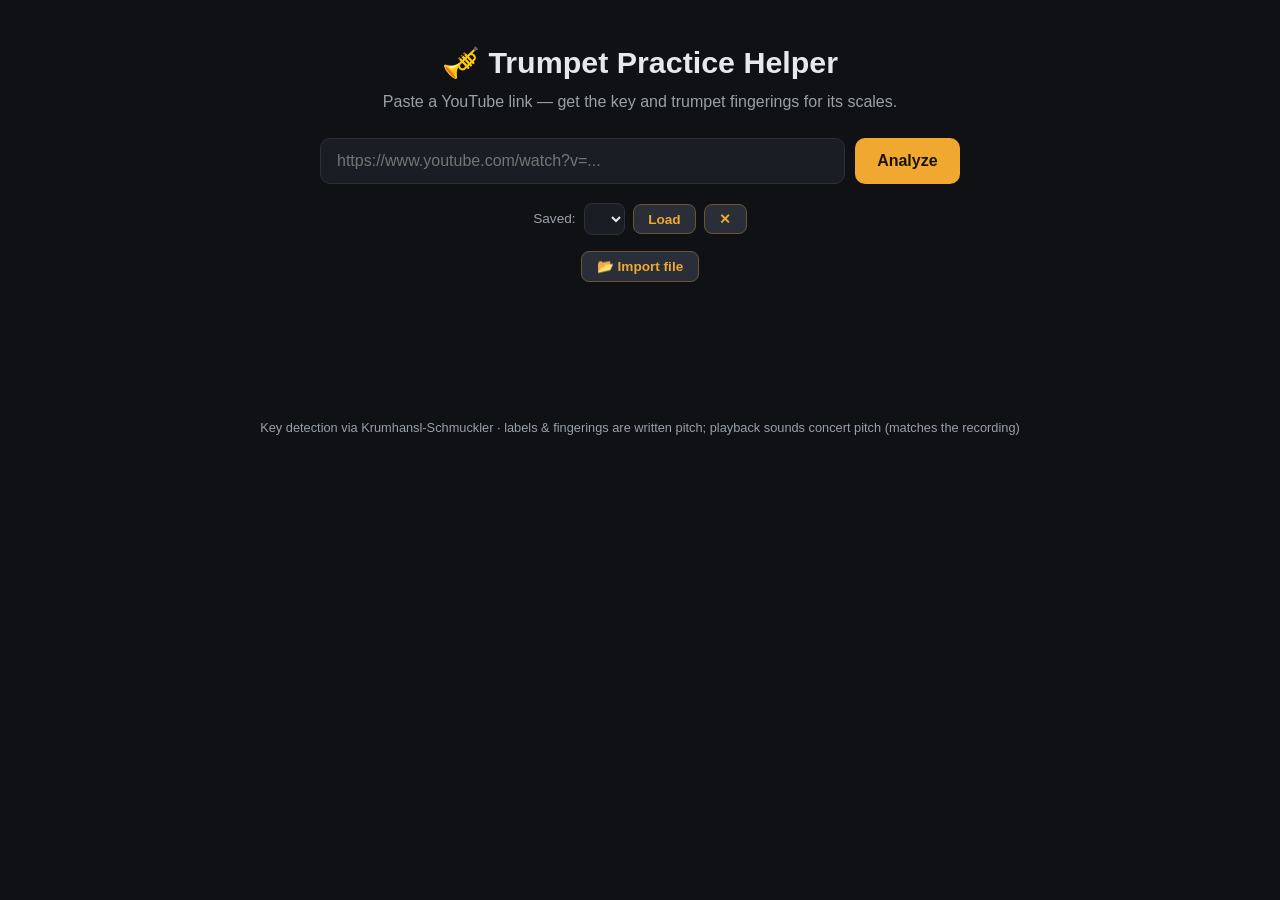
==== templates/index.html @ 9aea16d3 "Gracefully handle blocked localStorage; add file import/export When localStorage is unavailable (e.g" ====
<!DOCTYPE html>
<html lang="en">
<head>
<meta charset="utf-8">
<meta name="viewport" content="width=device-width, initial-scale=1">
<title>Trumpet Practice Helper</title>
<style>
  :root {
    --bg: #0f1115;
    --panel: #1a1d24;
    --accent: #f0a830;
    --accent-dim: #6b5430;
    --text: #e8e8ea;
    --muted: #9aa0aa;
    --pressed: #f0a830;
    --open: #2a2e38;
    --border: #2c313c;
  }
  * { box-sizing: border-box; }
  body {
    margin: 0; font-family: -apple-system, BlinkMacSystemFont, "Segoe UI", Roboto, sans-serif;
    background: var(--bg); color: var(--text); line-height: 1.5;
  }
  header { text-align: center; padding: 2.5rem 1rem 1.5rem; }
  h1 { margin: 0 0 .3rem; font-size: 1.9rem; }
  h1 .emoji { filter: saturate(1.2); }
  header p { color: var(--muted); margin: 0; }
  .wrap { max-width: 1000px; margin: 0 auto; padding: 0 1rem 4rem; }
  .form {
    display: flex; gap: .6rem; max-width: 640px; margin: 0 auto 1.2rem; flex-wrap: wrap;
  }
  input[type=url] {
    flex: 1; min-width: 240px; padding: .8rem 1rem; border-radius: 10px;
    border: 1px solid var(--border); background: var(--panel); color: var(--text);
    font-size: 1rem;
  }
  input[type=url]:focus { outline: none; border-color: var(--accent); }
  button {
    padding: .8rem 1.4rem; border: none; border-radius: 10px; background: var(--accent);
    color: #1a1206; font-weight: 600; font-size: 1rem; cursor: pointer;
  }
  button:disabled { opacity: .5; cursor: progress; }
  .loadrow {
    display: flex; align-items: center; gap: .5rem; justify-content: center;
    color: var(--muted); font-size: .85rem; margin: 0 0 1rem; flex-wrap: wrap;
  }
  .loadrow select {
    padding: .4rem .6rem; border-radius: 8px; background: var(--panel); color: var(--text);
    border: 1px solid var(--border); font-size: .85rem; max-width: 320px;
  }
  .loadrow button, .save-btn {
    padding: .4rem .9rem; border-radius: 8px; border: 1px solid var(--accent-dim);
    background: var(--open); color: var(--accent); font-weight: 600; cursor: pointer; font-size: .85rem;
  }
  .loadrow button:hover, .save-btn:hover { background: var(--accent-dim); }
  .songtitle {
    text-align: center; font-size: 1.2rem; font-weight: 600; margin: .5rem 0 .2rem;
    display: flex; align-items: center; gap: .6rem; justify-content: center; flex-wrap: wrap;
  }
  .save-btn.saved { background: #1f3a2a; color: #6fd99a; border-color: #2f5a40; }
  .status { text-align: center; color: var(--muted); min-height: 1.5rem; }
  .status.error { color: #ff7b72; }

  .keys {
    display: flex; gap: 1rem; justify-content: center; flex-wrap: wrap;
    margin: 1.5rem 0 2rem;
  }
  .keycard {
    background: var(--panel); border: 1px solid var(--border); border-radius: 14px;
    padding: 1rem 1.6rem; text-align: center; min-width: 180px;
  }
  .keycard .label { color: var(--muted); font-size: .8rem; text-transform: uppercase; letter-spacing: .05em; }
  .keycard .value { font-size: 1.7rem; font-weight: 700; color: var(--accent); margin-top: .2rem; }
  .keycard small { color: var(--muted); }

  .scale { margin-bottom: 2.2rem; }
  .scale h2 {
    font-size: 1.15rem; border-bottom: 1px solid var(--border); padding-bottom: .4rem;
    display: flex; align-items: center; gap: .7rem;
  }
  .play-btn {
    padding: .25rem .7rem; font-size: .8rem; border-radius: 999px; background: var(--open);
    color: var(--accent); border: 1px solid var(--accent-dim); cursor: pointer; font-weight: 600;
  }
  .play-btn:hover { background: var(--accent-dim); }
  .play-btn.playing { background: var(--accent); color: #1a1206; border-color: var(--accent); }
  .note.active { border-color: var(--accent); box-shadow: 0 0 0 2px var(--accent-dim); }
  .notes { display: flex; gap: .7rem; flex-wrap: wrap; }
  .note {
    background: var(--panel); border: 1px solid var(--border); border-radius: 12px;
    padding: .7rem .6rem .5rem; text-align: center; width: 78px;
  }
  .note .nname { font-weight: 700; font-size: 1.1rem; }
  .note .noct { color: var(--muted); font-size: .75rem; font-weight: 400; }
  .note .concert { color: var(--muted); font-size: .65rem; margin-top: .1rem; }
  .note .concert b { color: #8fb8ff; font-weight: 600; }
  .valves { display: flex; gap: 5px; justify-content: center; margin-top: .5rem; }
  .valve {
    width: 18px; height: 26px; border-radius: 9px; border: 2px solid var(--accent-dim);
    background: var(--open); display: flex; align-items: flex-end; justify-content: center;
    font-size: .6rem; color: var(--muted); padding-bottom: 1px;
  }
  .valve.on { background: var(--pressed); border-color: var(--pressed); color: #1a1206; font-weight: 700; }
  .note .open-label { color: var(--muted); font-size: .7rem; margin-top: .55rem; }
  .alt { margin-top: .5rem; border-top: 1px dashed var(--border); padding-top: .4rem; }
  .alt-label { color: var(--muted); font-size: .6rem; text-transform: uppercase; letter-spacing: .04em; }
  .alt .valves { margin-top: .25rem; }
  .alt .valve { width: 13px; height: 19px; border-radius: 7px; font-size: .5rem; }
  footer { text-align: center; color: var(--muted); font-size: .8rem; padding: 2rem 1rem; }
</style>
</head>
<body>
<header>
  <h1><span class="emoji">🎺</span> Trumpet Practice Helper</h1>
  <p>Paste a YouTube link — get the key and trumpet fingerings for its scales.</p>
</header>

<div class="wrap">
  <form class="form" id="form">
    <input type="url" id="url" placeholder="https://www.youtube.com/watch?v=..." required>
    <button type="submit" id="go">Analyze</button>
  </form>
  <div class="loadrow" id="loadrow" hidden>
    <span>Saved:</span>
    <select id="loadSelect"></select>
    <button type="button" id="loadBtn">Load</button>
    <button type="button" id="deleteBtn" title="Delete this saved song">✕</button>
  </div>
  <div class="loadrow">
    <button type="button" id="importBtn">📂 Import file</button>
    <input type="file" id="importFile" accept="application/json,.json" hidden>
  </div>
  <div class="status" id="status"></div>
  <div id="results"></div>
</div>

<footer>Key detection via Krumhansl-Schmuckler · labels &amp; fingerings are written pitch; playback sounds concert pitch (matches the recording)</footer>

<script>
const form = document.getElementById('form');
const status = document.getElementById('status');
const results = document.getElementById('results');
const goBtn = document.getElementById('go');
const loadrow = document.getElementById('loadrow');
const loadSelect = document.getElementById('loadSelect');
const loadBtn = document.getElementById('loadBtn');
const deleteBtn = document.getElementById('deleteBtn');
const importBtn = document.getElementById('importBtn');
const importFile = document.getElementById('importFile');

// Resolve API paths against the Flask server. When the page is served over http
// a relative path works; in a preview pane (file:/about:) we need an absolute URL.
const ORIGIN = (location.protocol === 'http:' || location.protocol === 'https:')
  ? '' : 'http://127.0.0.1:5001';
const api = (path) => ORIGIN + path;

form.addEventListener('submit', async (e) => {
  e.preventDefault();
  const url = document.getElementById('url').value.trim();
  if (!url) return;
  results.innerHTML = '';
  status.className = 'status';
  status.textContent = 'Downloading audio and detecting key… (this can take 20–60s)';
  goBtn.disabled = true;

  try {
    const res = await fetch(api('/analyze'), {
      method: 'POST',
      headers: { 'Content-Type': 'application/json' },
      body: JSON.stringify({ url }),
    });
    const data = await res.json();
    if (!res.ok) throw new Error(data.error || 'Something went wrong');
    render(data);
    status.textContent = '';
  } catch (err) {
    status.className = 'status error';
    status.textContent = err.message;
  } finally {
    goBtn.disabled = false;
  }
});

function valveDiagram(valves) {
  if (valves === null) {
    return '<div class="open-label">—</div>';
  }
  if (valves.length === 0) {
    let cells = '';
    for (let v = 1; v <= 3; v++) cells += `<div class="valve">${v}</div>`;
    return `<div class="valves">${cells}</div><div class="open-label">open</div>`;
  }
  let cells = '';
  for (let v = 1; v <= 3; v++) {
    const on = valves.includes(v) ? ' on' : '';
    cells += `<div class="valve${on}">${v}</div>`;
  }
  return `<div class="valves">${cells}</div>`;
}

function altDiagram(alternates) {
  if (!alternates || alternates.length === 0) return '';
  const diagrams = alternates.map(valves => {
    let cells = '';
    for (let v = 1; v <= 3; v++) {
      const on = valves.includes(v) ? ' on' : '';
      cells += `<div class="valve${on}">${v}</div>`;
    }
    return `<div class="valves">${cells}</div>`;
  }).join('');
  return `<div class="alt"><div class="alt-label">alt</div>${diagrams}</div>`;
}

function render(data) {
  window._lastResult = data;
  const titleHtml = data.title
    ? `<div class="songtitle">${data.title}
         <button class="save-btn" id="saveBtn">💾 Save</button>
       </div>`
    : '';

  const keys = titleHtml + `
    <div class="keys">
      <div class="keycard">
        <div class="label">Concert Key</div>
        <div class="value">${data.concert_key}</div>
        <small>what the recording is in</small>
      </div>
      <div class="keycard">
        <div class="label">Trumpet Key (Bb)</div>
        <div class="value">${data.trumpet_key}</div>
        <small>what you read & play</small>
      </div>
      <div class="keycard">
        <div class="label">Tempo</div>
        <div class="value">${data.bpm} <small style="font-size:1rem">BPM</small></div>
        <small>estimated</small>
      </div>
      <div class="keycard">
        <div class="label">Confidence</div>
        <div class="value">${Math.round(data.confidence * 100)}%</div>
        <small>detection certainty</small>
      </div>
    </div>`;

  window._scales = data.scales;
  const scales = data.scales.map((s, si) => {
    const notes = s.notes.map((n, ni) => `
      <div class="note" data-scale="${si}" data-note="${ni}">
        <div class="nname">${n.name}<span class="noct">${n.octave}</span></div>
        <div class="concert">sounds <b>${n.concert}</b></div>
        ${valveDiagram(n.valves)}
        ${altDiagram(n.alternates)}
      </div>`).join('');
    return `<div class="scale">
      <h2>${s.name}
        <button class="play-btn" data-scale="${si}">▶ Play</button>
      </h2>
      <div class="notes">${notes}</div>
    </div>`;
  }).join('');

  results.innerHTML = keys + scales;

  const saveBtn = document.getElementById('saveBtn');
  if (saveBtn) saveBtn.addEventListener('click', () => saveCurrent(saveBtn));
}

/* ---- Save / Load saved analyses ----
   Primary store is this browser's localStorage. Some contexts disable it (e.g.
   a page served from a data: URL, like the preview pane), so we detect that and
   fall back to downloading/importing a JSON file, which also works for sharing. */
const STORE_PREFIX = 'trumpet:';

function storageOK() {
  try {
    const k = '__trumpet_test__';
    localStorage.setItem(k, '1');
    localStorage.removeItem(k);
    return true;
  } catch (e) {
    return false;
  }
}

function safeName(title) {
  return (title || 'untitled').replace(/[\\/:*?"<>|]/g, '_').slice(0, 120);
}

function savedTitles() {
  if (!storageOK()) return [];
  const titles = [];
  for (let i = 0; i < localStorage.length; i++) {
    const k = localStorage.key(i);
    if (k && k.startsWith(STORE_PREFIX)) titles.push(k.slice(STORE_PREFIX.length));
  }
  return titles.sort();
}

function downloadJSON(title, data) {
  const blob = new Blob([JSON.stringify(data, null, 2)], { type: 'application/json' });
  const a = document.createElement('a');
  a.href = URL.createObjectURL(blob);
  a.download = safeName(title) + '.json';
  document.body.appendChild(a);
  a.click();
  a.remove();
  URL.revokeObjectURL(a.href);
}

function saveCurrent(btn) {
  if (!window._lastResult) return;
  const title = window._lastResult.title || 'untitled';
  if (storageOK()) {
    localStorage.setItem(STORE_PREFIX + title, JSON.stringify(window._lastResult));
    btn.classList.add('saved');
    btn.textContent = '✓ Saved';
    refreshSaved();
  } else {
    // Storage blocked here — hand the user a file they can re-import or share.
    downloadJSON(title, window._lastResult);
    btn.classList.add('saved');
    btn.textContent = '⬇ Downloaded';
  }
}

function refreshSaved() {
  const songs = savedTitles();
  loadSelect.innerHTML = songs.map(s =>
    `<option>${s.replace(/</g, '&lt;')}</option>`).join('');
  loadrow.hidden = songs.length === 0;
}

loadBtn.addEventListener('click', () => {
  const title = loadSelect.value;
  if (!title) return;
  const raw = localStorage.getItem(STORE_PREFIX + title);
  if (!raw) {
    status.className = 'status error';
    status.textContent = `No saved analysis named "${title}".`;
    return;
  }
  render(JSON.parse(raw));
  status.className = 'status';
  status.textContent = '';
});

deleteBtn.addEventListener('click', () => {
  const title = loadSelect.value;
  if (!title) return;
  localStorage.removeItem(STORE_PREFIX + title);
  refreshSaved();
});

importBtn.addEventListener('click', () => importFile.click());
importFile.addEventListener('change', (e) => {
  const file = e.target.files[0];
  if (!file) return;
  const reader = new FileReader();
  reader.onload = () => {
    try {
      const data = JSON.parse(reader.result);
      render(data);
      status.className = 'status';
      status.textContent = '';
      // Persist it for next time if this browser allows it.
      if (storageOK() && data.title) {
        localStorage.setItem(STORE_PREFIX + data.title, JSON.stringify(data));
        refreshSaved();
      }
    } catch (err) {
      status.className = 'status error';
      status.textContent = 'Could not read that file: ' + err.message;
    }
  };
  reader.readAsText(file);
  e.target.value = '';  // allow re-importing the same file
});

refreshSaved();

/* ---- Web Audio scale playback ---- */
let audioCtx = null;
let playToken = 0;  // increments to cancel an in-progress playback

const SEMITONES = {
  'C': 0, 'C#': 1, 'Db': 1, 'D': 2, 'D#': 3, 'Eb': 3, 'E': 4, 'F': 5,
  'F#': 6, 'Gb': 6, 'G': 7, 'G#': 8, 'Ab': 8, 'A': 9, 'A#': 10, 'Bb': 10, 'B': 11,
};

// Note labels and fingerings are WRITTEN (Bb-trumpet) pitch. A trumpet actually
// sounds a whole step lower than written, so to make playback match the recording
// (and what your horn produces with these fingerings) we drop 2 semitones to concert pitch.
const WRITTEN_TO_CONCERT = -2;

function noteToFreq(name, octave) {
  const midi = (octave + 1) * 12 + SEMITONES[name] + WRITTEN_TO_CONCERT;
  return 440 * Math.pow(2, (midi - 69) / 12);
}

function playTone(freq, start, dur) {
  // Simple brassy tone: sawtooth through a gentle envelope.
  const osc = audioCtx.createOscillator();
  const gain = audioCtx.createGain();
  osc.type = 'sawtooth';
  osc.frequency.value = freq;
  gain.gain.setValueAtTime(0, start);
  gain.gain.linearRampToValueAtTime(0.25, start + 0.02);
  gain.gain.setValueAtTime(0.25, start + dur - 0.06);
  gain.gain.linearRampToValueAtTime(0, start + dur);
  osc.connect(gain).connect(audioCtx.destination);
  osc.start(start);
  osc.stop(start + dur);
}

async function playScale(scaleIndex, btn) {
  if (!audioCtx) audioCtx = new (window.AudioContext || window.webkitAudioContext)();
  await audioCtx.resume();

  const myToken = ++playToken;  // cancels any other running playback
  document.querySelectorAll('.play-btn').forEach(b => {
    b.classList.remove('playing'); b.textContent = '▶ Play';
  });
  btn.classList.add('playing');
  btn.textContent = '■ Stop';

  const notes = window._scales[scaleIndex].notes;
  const noteDur = 0.4;       // seconds of sound per note
  const step = 0.42;         // gap between note onsets
  const t0 = audioCtx.currentTime + 0.05;

  notes.forEach((n, i) => {
    playTone(noteToFreq(n.name, n.octave), t0 + i * step, noteDur);
  });

  // Visual highlight in sync with the audio.
  const cards = document.querySelectorAll(`.note[data-scale="${scaleIndex}"]`);
  for (let i = 0; i < notes.length; i++) {
    setTimeout(() => {
      if (myToken !== playToken) return;
      cards.forEach(c => c.classList.remove('active'));
      const c = document.querySelector(`.note[data-scale="${scaleIndex}"][data-note="${i}"]`);
      if (c) c.classList.add('active');
    }, i * step * 1000);
  }
  setTimeout(() => {
    if (myToken !== playToken) return;
    cards.forEach(c => c.classList.remove('active'));
    btn.classList.remove('playing');
    btn.textContent = '▶ Play';
  }, notes.length * step * 1000 + 200);
}

function stopPlayback() {
  playToken++;  // invalidate scheduled highlight callbacks
  document.querySelectorAll('.play-btn').forEach(b => {
    b.classList.remove('playing'); b.textContent = '▶ Play';
  });
  document.querySelectorAll('.note.active').forEach(c => c.classList.remove('active'));
  // Suspend+resume cuts any still-sounding oscillators.
  if (audioCtx) { audioCtx.close(); audioCtx = null; }
}

results.addEventListener('click', (e) => {
  const btn = e.target.closest('.play-btn');
  if (!btn) return;
  const idx = parseInt(btn.dataset.scale, 10);
  if (btn.classList.contains('playing')) {
    stopPlayback();
  } else {
    playScale(idx, btn);
  }
});
</script>
</body>
</html>
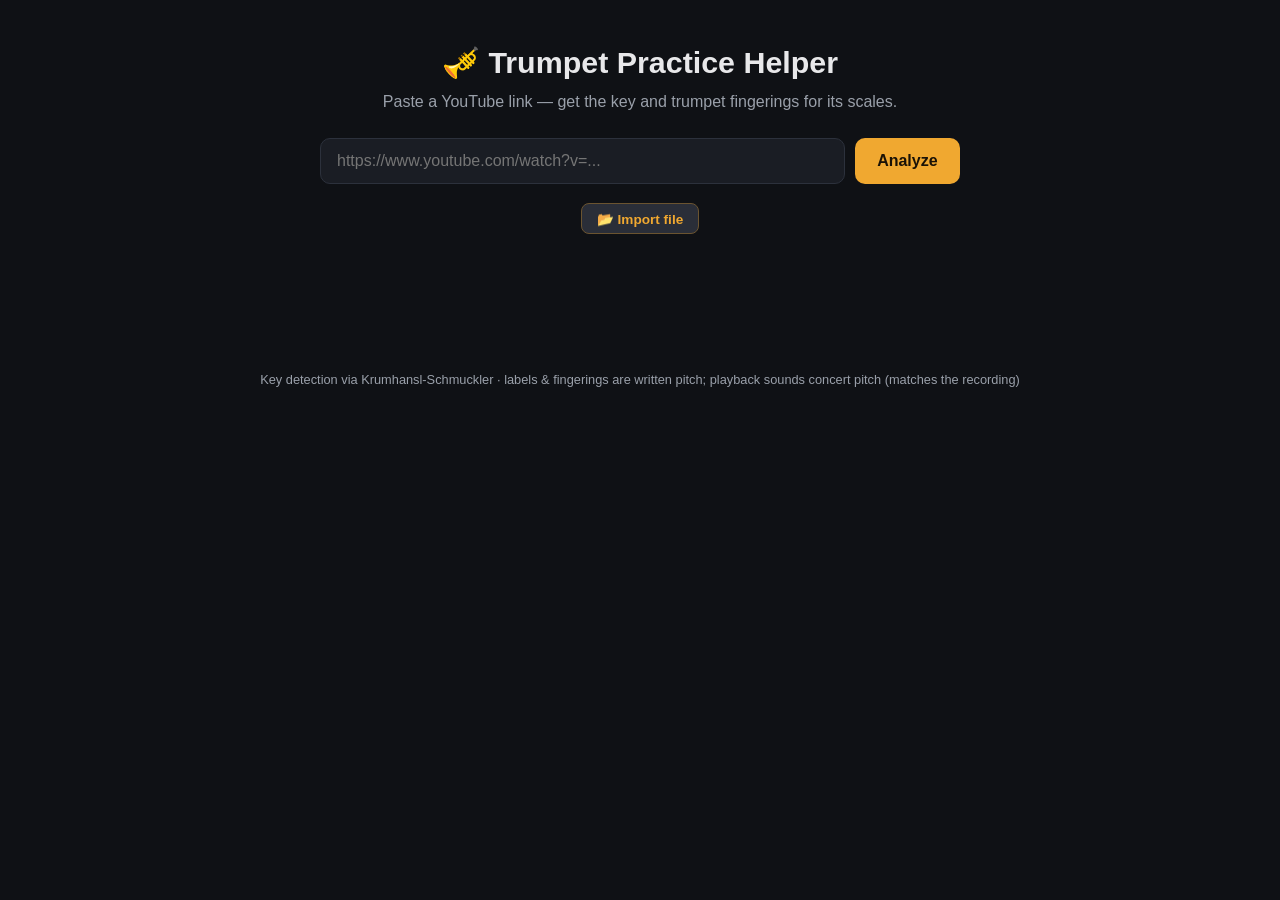
==== commit 5743b15d: "Hide empty Saved row (CSS display:flex was overriding the hidden attribute) Co-Authored-By: Claude O" ====
--- a/templates/index.html
+++ b/templates/index.html
@@ -44,6 +44,7 @@
     display: flex; align-items: center; gap: .5rem; justify-content: center;
     color: var(--muted); font-size: .85rem; margin: 0 0 1rem; flex-wrap: wrap;
   }
+  .loadrow[hidden] { display: none; }
   .loadrow select {
     padding: .4rem .6rem; border-radius: 8px; background: var(--panel); color: var(--text);
     border: 1px solid var(--border); font-size: .85rem; max-width: 320px;
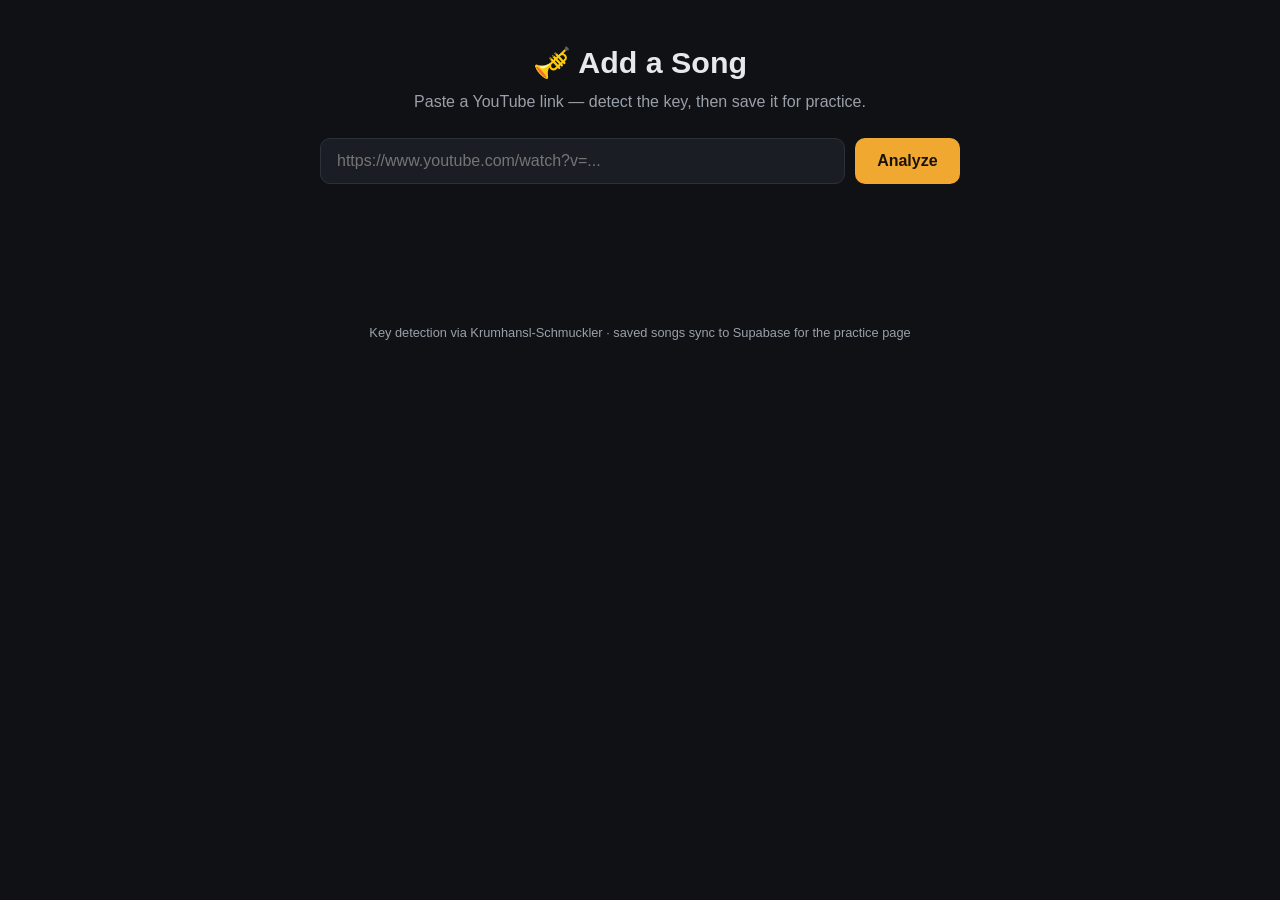
==== commit 0f50b4b6: "Split into processing + practice pages backed by Supabase Saved songs now live in a Supabase `songs`" ====
--- a/templates/index.html
+++ b/templates/index.html
@@ -3,117 +3,13 @@
 <head>
 <meta charset="utf-8">
 <meta name="viewport" content="width=device-width, initial-scale=1">
-<title>Trumpet Practice Helper</title>
-<style>
-  :root {
-    --bg: #0f1115;
-    --panel: #1a1d24;
-    --accent: #f0a830;
-    --accent-dim: #6b5430;
-    --text: #e8e8ea;
-    --muted: #9aa0aa;
-    --pressed: #f0a830;
-    --open: #2a2e38;
-    --border: #2c313c;
-  }
-  * { box-sizing: border-box; }
-  body {
-    margin: 0; font-family: -apple-system, BlinkMacSystemFont, "Segoe UI", Roboto, sans-serif;
-    background: var(--bg); color: var(--text); line-height: 1.5;
-  }
-  header { text-align: center; padding: 2.5rem 1rem 1.5rem; }
-  h1 { margin: 0 0 .3rem; font-size: 1.9rem; }
-  h1 .emoji { filter: saturate(1.2); }
-  header p { color: var(--muted); margin: 0; }
-  .wrap { max-width: 1000px; margin: 0 auto; padding: 0 1rem 4rem; }
-  .form {
-    display: flex; gap: .6rem; max-width: 640px; margin: 0 auto 1.2rem; flex-wrap: wrap;
-  }
-  input[type=url] {
-    flex: 1; min-width: 240px; padding: .8rem 1rem; border-radius: 10px;
-    border: 1px solid var(--border); background: var(--panel); color: var(--text);
-    font-size: 1rem;
-  }
-  input[type=url]:focus { outline: none; border-color: var(--accent); }
-  button {
-    padding: .8rem 1.4rem; border: none; border-radius: 10px; background: var(--accent);
-    color: #1a1206; font-weight: 600; font-size: 1rem; cursor: pointer;
-  }
-  button:disabled { opacity: .5; cursor: progress; }
-  .loadrow {
-    display: flex; align-items: center; gap: .5rem; justify-content: center;
-    color: var(--muted); font-size: .85rem; margin: 0 0 1rem; flex-wrap: wrap;
-  }
-  .loadrow[hidden] { display: none; }
-  .loadrow select {
-    padding: .4rem .6rem; border-radius: 8px; background: var(--panel); color: var(--text);
-    border: 1px solid var(--border); font-size: .85rem; max-width: 320px;
-  }
-  .loadrow button, .save-btn {
-    padding: .4rem .9rem; border-radius: 8px; border: 1px solid var(--accent-dim);
-    background: var(--open); color: var(--accent); font-weight: 600; cursor: pointer; font-size: .85rem;
-  }
-  .loadrow button:hover, .save-btn:hover { background: var(--accent-dim); }
-  .songtitle {
-    text-align: center; font-size: 1.2rem; font-weight: 600; margin: .5rem 0 .2rem;
-    display: flex; align-items: center; gap: .6rem; justify-content: center; flex-wrap: wrap;
-  }
-  .save-btn.saved { background: #1f3a2a; color: #6fd99a; border-color: #2f5a40; }
-  .status { text-align: center; color: var(--muted); min-height: 1.5rem; }
-  .status.error { color: #ff7b72; }
-
-  .keys {
-    display: flex; gap: 1rem; justify-content: center; flex-wrap: wrap;
-    margin: 1.5rem 0 2rem;
-  }
-  .keycard {
-    background: var(--panel); border: 1px solid var(--border); border-radius: 14px;
-    padding: 1rem 1.6rem; text-align: center; min-width: 180px;
-  }
-  .keycard .label { color: var(--muted); font-size: .8rem; text-transform: uppercase; letter-spacing: .05em; }
-  .keycard .value { font-size: 1.7rem; font-weight: 700; color: var(--accent); margin-top: .2rem; }
-  .keycard small { color: var(--muted); }
-
-  .scale { margin-bottom: 2.2rem; }
-  .scale h2 {
-    font-size: 1.15rem; border-bottom: 1px solid var(--border); padding-bottom: .4rem;
-    display: flex; align-items: center; gap: .7rem;
-  }
-  .play-btn {
-    padding: .25rem .7rem; font-size: .8rem; border-radius: 999px; background: var(--open);
-    color: var(--accent); border: 1px solid var(--accent-dim); cursor: pointer; font-weight: 600;
-  }
-  .play-btn:hover { background: var(--accent-dim); }
-  .play-btn.playing { background: var(--accent); color: #1a1206; border-color: var(--accent); }
-  .note.active { border-color: var(--accent); box-shadow: 0 0 0 2px var(--accent-dim); }
-  .notes { display: flex; gap: .7rem; flex-wrap: wrap; }
-  .note {
-    background: var(--panel); border: 1px solid var(--border); border-radius: 12px;
-    padding: .7rem .6rem .5rem; text-align: center; width: 78px;
-  }
-  .note .nname { font-weight: 700; font-size: 1.1rem; }
-  .note .noct { color: var(--muted); font-size: .75rem; font-weight: 400; }
-  .note .concert { color: var(--muted); font-size: .65rem; margin-top: .1rem; }
-  .note .concert b { color: #8fb8ff; font-weight: 600; }
-  .valves { display: flex; gap: 5px; justify-content: center; margin-top: .5rem; }
-  .valve {
-    width: 18px; height: 26px; border-radius: 9px; border: 2px solid var(--accent-dim);
-    background: var(--open); display: flex; align-items: flex-end; justify-content: center;
-    font-size: .6rem; color: var(--muted); padding-bottom: 1px;
-  }
-  .valve.on { background: var(--pressed); border-color: var(--pressed); color: #1a1206; font-weight: 700; }
-  .note .open-label { color: var(--muted); font-size: .7rem; margin-top: .55rem; }
-  .alt { margin-top: .5rem; border-top: 1px dashed var(--border); padding-top: .4rem; }
-  .alt-label { color: var(--muted); font-size: .6rem; text-transform: uppercase; letter-spacing: .04em; }
-  .alt .valves { margin-top: .25rem; }
-  .alt .valve { width: 13px; height: 19px; border-radius: 7px; font-size: .5rem; }
-  footer { text-align: center; color: var(--muted); font-size: .8rem; padding: 2rem 1rem; }
-</style>
+<title>Trumpet Practice Helper — Add a Song</title>
+<link rel="stylesheet" href="/static/styles.css">
 </head>
 <body>
 <header>
-  <h1><span class="emoji">🎺</span> Trumpet Practice Helper</h1>
-  <p>Paste a YouTube link — get the key and trumpet fingerings for its scales.</p>
+  <h1><span class="emoji">🎺</span> Add a Song</h1>
+  <p>Paste a YouTube link — detect the key, then save it for practice.</p>
 </header>
 
 <div class="wrap">
@@ -121,357 +17,71 @@
     <input type="url" id="url" placeholder="https://www.youtube.com/watch?v=..." required>
     <button type="submit" id="go">Analyze</button>
   </form>
-  <div class="loadrow" id="loadrow" hidden>
-    <span>Saved:</span>
-    <select id="loadSelect"></select>
-    <button type="button" id="loadBtn">Load</button>
-    <button type="button" id="deleteBtn" title="Delete this saved song">✕</button>
-  </div>
-  <div class="loadrow">
-    <button type="button" id="importBtn">📂 Import file</button>
-    <input type="file" id="importFile" accept="application/json,.json" hidden>
-  </div>
   <div class="status" id="status"></div>
   <div id="results"></div>
 </div>
 
-<footer>Key detection via Krumhansl-Schmuckler · labels &amp; fingerings are written pitch; playback sounds concert pitch (matches the recording)</footer>
+<footer>Key detection via Krumhansl-Schmuckler · saved songs sync to Supabase for the practice page</footer>
 
+<script src="/static/config.js"></script>
+<script src="/static/shared.js"></script>
 <script>
 const form = document.getElementById('form');
-const status = document.getElementById('status');
-const results = document.getElementById('results');
+const statusEl = document.getElementById('status');
 const goBtn = document.getElementById('go');
-const loadrow = document.getElementById('loadrow');
-const loadSelect = document.getElementById('loadSelect');
-const loadBtn = document.getElementById('loadBtn');
-const deleteBtn = document.getElementById('deleteBtn');
-const importBtn = document.getElementById('importBtn');
-const importFile = document.getElementById('importFile');
 
-// Resolve API paths against the Flask server. When the page is served over http
-// a relative path works; in a preview pane (file:/about:) we need an absolute URL.
-const ORIGIN = (location.protocol === 'http:' || location.protocol === 'https:')
-  ? '' : 'http://127.0.0.1:5001';
-const api = (path) => ORIGIN + path;
+// Analyze runs on the Mac (yt-dlp/ffmpeg/librosa). "" = same origin.
+const ANALYZE = (window.CONFIG.ANALYZE_API || '').replace(/\/$/, '');
+
+wirePlayback();
 
 form.addEventListener('submit', async (e) => {
   e.preventDefault();
   const url = document.getElementById('url').value.trim();
   if (!url) return;
-  results.innerHTML = '';
-  status.className = 'status';
-  status.textContent = 'Downloading audio and detecting key… (this can take 20–60s)';
+  document.getElementById('results').innerHTML = '';
+  statusEl.className = 'status';
+  statusEl.textContent = 'Downloading audio and detecting key… (this can take 20–60s)';
   goBtn.disabled = true;
 
   try {
-    const res = await fetch(api('/analyze'), {
+    const res = await fetch(ANALYZE + '/analyze', {
       method: 'POST',
       headers: { 'Content-Type': 'application/json' },
       body: JSON.stringify({ url }),
     });
     const data = await res.json();
     if (!res.ok) throw new Error(data.error || 'Something went wrong');
-    render(data);
-    status.textContent = '';
+    renderResult(data, { onSave: saveToSupabase });
+    statusEl.textContent = '';
   } catch (err) {
-    status.className = 'status error';
-    status.textContent = err.message;
+    statusEl.className = 'status error';
+    statusEl.textContent = err.message;
   } finally {
     goBtn.disabled = false;
   }
 });
 
-function valveDiagram(valves) {
-  if (valves === null) {
-    return '<div class="open-label">—</div>';
+async function saveToSupabase(data, btn) {
+  if (!SB.configured()) {
+    statusEl.className = 'status error';
+    statusEl.textContent = 'Supabase not configured — edit static/config.js with your project URL and anon key.';
+    return;
   }
-  if (valves.length === 0) {
-    let cells = '';
-    for (let v = 1; v <= 3; v++) cells += `<div class="valve">${v}</div>`;
-    return `<div class="valves">${cells}</div><div class="open-label">open</div>`;
-  }
-  let cells = '';
-  for (let v = 1; v <= 3; v++) {
-    const on = valves.includes(v) ? ' on' : '';
-    cells += `<div class="valve${on}">${v}</div>`;
-  }
-  return `<div class="valves">${cells}</div>`;
-}
-
-function altDiagram(alternates) {
-  if (!alternates || alternates.length === 0) return '';
-  const diagrams = alternates.map(valves => {
-    let cells = '';
-    for (let v = 1; v <= 3; v++) {
-      const on = valves.includes(v) ? ' on' : '';
-      cells += `<div class="valve${on}">${v}</div>`;
-    }
-    return `<div class="valves">${cells}</div>`;
-  }).join('');
-  return `<div class="alt"><div class="alt-label">alt</div>${diagrams}</div>`;
-}
-
-function render(data) {
-  window._lastResult = data;
-  const titleHtml = data.title
-    ? `<div class="songtitle">${data.title}
-         <button class="save-btn" id="saveBtn">💾 Save</button>
-       </div>`
-    : '';
-
-  const keys = titleHtml + `
-    <div class="keys">
-      <div class="keycard">
-        <div class="label">Concert Key</div>
-        <div class="value">${data.concert_key}</div>
-        <small>what the recording is in</small>
-      </div>
-      <div class="keycard">
-        <div class="label">Trumpet Key (Bb)</div>
-        <div class="value">${data.trumpet_key}</div>
-        <small>what you read & play</small>
-      </div>
-      <div class="keycard">
-        <div class="label">Tempo</div>
-        <div class="value">${data.bpm} <small style="font-size:1rem">BPM</small></div>
-        <small>estimated</small>
-      </div>
-      <div class="keycard">
-        <div class="label">Confidence</div>
-        <div class="value">${Math.round(data.confidence * 100)}%</div>
-        <small>detection certainty</small>
-      </div>
-    </div>`;
-
-  window._scales = data.scales;
-  const scales = data.scales.map((s, si) => {
-    const notes = s.notes.map((n, ni) => `
-      <div class="note" data-scale="${si}" data-note="${ni}">
-        <div class="nname">${n.name}<span class="noct">${n.octave}</span></div>
-        <div class="concert">sounds <b>${n.concert}</b></div>
-        ${valveDiagram(n.valves)}
-        ${altDiagram(n.alternates)}
-      </div>`).join('');
-    return `<div class="scale">
-      <h2>${s.name}
-        <button class="play-btn" data-scale="${si}">▶ Play</button>
-      </h2>
-      <div class="notes">${notes}</div>
-    </div>`;
-  }).join('');
-
-  results.innerHTML = keys + scales;
-
-  const saveBtn = document.getElementById('saveBtn');
-  if (saveBtn) saveBtn.addEventListener('click', () => saveCurrent(saveBtn));
-}
-
-/* ---- Save / Load saved analyses ----
-   Primary store is this browser's localStorage. Some contexts disable it (e.g.
-   a page served from a data: URL, like the preview pane), so we detect that and
-   fall back to downloading/importing a JSON file, which also works for sharing. */
-const STORE_PREFIX = 'trumpet:';
-
-function storageOK() {
+  btn.disabled = true;
+  btn.textContent = 'Saving…';
   try {
-    const k = '__trumpet_test__';
-    localStorage.setItem(k, '1');
-    localStorage.removeItem(k);
-    return true;
-  } catch (e) {
-    return false;
+    await SB.save({ title: data.title, video_id: data.video_id, data });
+    btn.classList.add('saved');
+    btn.textContent = '✓ Saved';
+  } catch (err) {
+    statusEl.className = 'status error';
+    statusEl.textContent = err.message;
+    btn.textContent = '💾 Save';
+  } finally {
+    btn.disabled = false;
   }
 }
-
-function safeName(title) {
-  return (title || 'untitled').replace(/[\\/:*?"<>|]/g, '_').slice(0, 120);
-}
-
-function savedTitles() {
-  if (!storageOK()) return [];
-  const titles = [];
-  for (let i = 0; i < localStorage.length; i++) {
-    const k = localStorage.key(i);
-    if (k && k.startsWith(STORE_PREFIX)) titles.push(k.slice(STORE_PREFIX.length));
-  }
-  return titles.sort();
-}
-
-function downloadJSON(title, data) {
-  const blob = new Blob([JSON.stringify(data, null, 2)], { type: 'application/json' });
-  const a = document.createElement('a');
-  a.href = URL.createObjectURL(blob);
-  a.download = safeName(title) + '.json';
-  document.body.appendChild(a);
-  a.click();
-  a.remove();
-  URL.revokeObjectURL(a.href);
-}
-
-function saveCurrent(btn) {
-  if (!window._lastResult) return;
-  const title = window._lastResult.title || 'untitled';
-  if (storageOK()) {
-    localStorage.setItem(STORE_PREFIX + title, JSON.stringify(window._lastResult));
-    btn.classList.add('saved');
-    btn.textContent = '✓ Saved';
-    refreshSaved();
-  } else {
-    // Storage blocked here — hand the user a file they can re-import or share.
-    downloadJSON(title, window._lastResult);
-    btn.classList.add('saved');
-    btn.textContent = '⬇ Downloaded';
-  }
-}
-
-function refreshSaved() {
-  const songs = savedTitles();
-  loadSelect.innerHTML = songs.map(s =>
-    `<option>${s.replace(/</g, '&lt;')}</option>`).join('');
-  loadrow.hidden = songs.length === 0;
-}
-
-loadBtn.addEventListener('click', () => {
-  const title = loadSelect.value;
-  if (!title) return;
-  const raw = localStorage.getItem(STORE_PREFIX + title);
-  if (!raw) {
-    status.className = 'status error';
-    status.textContent = `No saved analysis named "${title}".`;
-    return;
-  }
-  render(JSON.parse(raw));
-  status.className = 'status';
-  status.textContent = '';
-});
-
-deleteBtn.addEventListener('click', () => {
-  const title = loadSelect.value;
-  if (!title) return;
-  localStorage.removeItem(STORE_PREFIX + title);
-  refreshSaved();
-});
-
-importBtn.addEventListener('click', () => importFile.click());
-importFile.addEventListener('change', (e) => {
-  const file = e.target.files[0];
-  if (!file) return;
-  const reader = new FileReader();
-  reader.onload = () => {
-    try {
-      const data = JSON.parse(reader.result);
-      render(data);
-      status.className = 'status';
-      status.textContent = '';
-      // Persist it for next time if this browser allows it.
-      if (storageOK() && data.title) {
-        localStorage.setItem(STORE_PREFIX + data.title, JSON.stringify(data));
-        refreshSaved();
-      }
-    } catch (err) {
-      status.className = 'status error';
-      status.textContent = 'Could not read that file: ' + err.message;
-    }
-  };
-  reader.readAsText(file);
-  e.target.value = '';  // allow re-importing the same file
-});
-
-refreshSaved();
-
-/* ---- Web Audio scale playback ---- */
-let audioCtx = null;
-let playToken = 0;  // increments to cancel an in-progress playback
-
-const SEMITONES = {
-  'C': 0, 'C#': 1, 'Db': 1, 'D': 2, 'D#': 3, 'Eb': 3, 'E': 4, 'F': 5,
-  'F#': 6, 'Gb': 6, 'G': 7, 'G#': 8, 'Ab': 8, 'A': 9, 'A#': 10, 'Bb': 10, 'B': 11,
-};
-
-// Note labels and fingerings are WRITTEN (Bb-trumpet) pitch. A trumpet actually
-// sounds a whole step lower than written, so to make playback match the recording
-// (and what your horn produces with these fingerings) we drop 2 semitones to concert pitch.
-const WRITTEN_TO_CONCERT = -2;
-
-function noteToFreq(name, octave) {
-  const midi = (octave + 1) * 12 + SEMITONES[name] + WRITTEN_TO_CONCERT;
-  return 440 * Math.pow(2, (midi - 69) / 12);
-}
-
-function playTone(freq, start, dur) {
-  // Simple brassy tone: sawtooth through a gentle envelope.
-  const osc = audioCtx.createOscillator();
-  const gain = audioCtx.createGain();
-  osc.type = 'sawtooth';
-  osc.frequency.value = freq;
-  gain.gain.setValueAtTime(0, start);
-  gain.gain.linearRampToValueAtTime(0.25, start + 0.02);
-  gain.gain.setValueAtTime(0.25, start + dur - 0.06);
-  gain.gain.linearRampToValueAtTime(0, start + dur);
-  osc.connect(gain).connect(audioCtx.destination);
-  osc.start(start);
-  osc.stop(start + dur);
-}
-
-async function playScale(scaleIndex, btn) {
-  if (!audioCtx) audioCtx = new (window.AudioContext || window.webkitAudioContext)();
-  await audioCtx.resume();
-
-  const myToken = ++playToken;  // cancels any other running playback
-  document.querySelectorAll('.play-btn').forEach(b => {
-    b.classList.remove('playing'); b.textContent = '▶ Play';
-  });
-  btn.classList.add('playing');
-  btn.textContent = '■ Stop';
-
-  const notes = window._scales[scaleIndex].notes;
-  const noteDur = 0.4;       // seconds of sound per note
-  const step = 0.42;         // gap between note onsets
-  const t0 = audioCtx.currentTime + 0.05;
-
-  notes.forEach((n, i) => {
-    playTone(noteToFreq(n.name, n.octave), t0 + i * step, noteDur);
-  });
-
-  // Visual highlight in sync with the audio.
-  const cards = document.querySelectorAll(`.note[data-scale="${scaleIndex}"]`);
-  for (let i = 0; i < notes.length; i++) {
-    setTimeout(() => {
-      if (myToken !== playToken) return;
-      cards.forEach(c => c.classList.remove('active'));
-      const c = document.querySelector(`.note[data-scale="${scaleIndex}"][data-note="${i}"]`);
-      if (c) c.classList.add('active');
-    }, i * step * 1000);
-  }
-  setTimeout(() => {
-    if (myToken !== playToken) return;
-    cards.forEach(c => c.classList.remove('active'));
-    btn.classList.remove('playing');
-    btn.textContent = '▶ Play';
-  }, notes.length * step * 1000 + 200);
-}
-
-function stopPlayback() {
-  playToken++;  // invalidate scheduled highlight callbacks
-  document.querySelectorAll('.play-btn').forEach(b => {
-    b.classList.remove('playing'); b.textContent = '▶ Play';
-  });
-  document.querySelectorAll('.note.active').forEach(c => c.classList.remove('active'));
-  // Suspend+resume cuts any still-sounding oscillators.
-  if (audioCtx) { audioCtx.close(); audioCtx = null; }
-}
-
-results.addEventListener('click', (e) => {
-  const btn = e.target.closest('.play-btn');
-  if (!btn) return;
-  const idx = parseInt(btn.dataset.scale, 10);
-  if (btn.classList.contains('playing')) {
-    stopPlayback();
-  } else {
-    playScale(idx, btn);
-  }
-});
 </script>
 </body>
 </html>
--- a/static/styles.css
+++ b/static/styles.css
@@ -0,0 +1,104 @@
+:root {
+  --bg: #0f1115;
+  --panel: #1a1d24;
+  --accent: #f0a830;
+  --accent-dim: #6b5430;
+  --text: #e8e8ea;
+  --muted: #9aa0aa;
+  --pressed: #f0a830;
+  --open: #2a2e38;
+  --border: #2c313c;
+}
+* { box-sizing: border-box; }
+body {
+  margin: 0; font-family: -apple-system, BlinkMacSystemFont, "Segoe UI", Roboto, sans-serif;
+  background: var(--bg); color: var(--text); line-height: 1.5;
+}
+header { text-align: center; padding: 2.5rem 1rem 1.5rem; }
+h1 { margin: 0 0 .3rem; font-size: 1.9rem; }
+h1 .emoji { filter: saturate(1.2); }
+header p { color: var(--muted); margin: 0; }
+.wrap { max-width: 1000px; margin: 0 auto; padding: 0 1rem 4rem; }
+.form {
+  display: flex; gap: .6rem; max-width: 640px; margin: 0 auto 1.2rem; flex-wrap: wrap;
+}
+input[type=url] {
+  flex: 1; min-width: 240px; padding: .8rem 1rem; border-radius: 10px;
+  border: 1px solid var(--border); background: var(--panel); color: var(--text);
+  font-size: 1rem;
+}
+input[type=url]:focus { outline: none; border-color: var(--accent); }
+button {
+  padding: .8rem 1.4rem; border: none; border-radius: 10px; background: var(--accent);
+  color: #1a1206; font-weight: 600; font-size: 1rem; cursor: pointer;
+}
+button:disabled { opacity: .5; cursor: progress; }
+.loadrow {
+  display: flex; align-items: center; gap: .5rem; justify-content: center;
+  color: var(--muted); font-size: .85rem; margin: 0 0 1rem; flex-wrap: wrap;
+}
+.loadrow[hidden] { display: none; }
+.loadrow select {
+  padding: .4rem .6rem; border-radius: 8px; background: var(--panel); color: var(--text);
+  border: 1px solid var(--border); font-size: .85rem; max-width: 320px;
+}
+.loadrow button, .save-btn {
+  padding: .4rem .9rem; border-radius: 8px; border: 1px solid var(--accent-dim);
+  background: var(--open); color: var(--accent); font-weight: 600; cursor: pointer; font-size: .85rem;
+}
+.loadrow button:hover, .save-btn:hover { background: var(--accent-dim); }
+.songtitle {
+  text-align: center; font-size: 1.2rem; font-weight: 600; margin: .5rem 0 .2rem;
+  display: flex; align-items: center; gap: .6rem; justify-content: center; flex-wrap: wrap;
+}
+.save-btn.saved { background: #1f3a2a; color: #6fd99a; border-color: #2f5a40; }
+.status { text-align: center; color: var(--muted); min-height: 1.5rem; }
+.status.error { color: #ff7b72; }
+
+.keys {
+  display: flex; gap: 1rem; justify-content: center; flex-wrap: wrap;
+  margin: 1.5rem 0 2rem;
+}
+.keycard {
+  background: var(--panel); border: 1px solid var(--border); border-radius: 14px;
+  padding: 1rem 1.6rem; text-align: center; min-width: 180px;
+}
+.keycard .label { color: var(--muted); font-size: .8rem; text-transform: uppercase; letter-spacing: .05em; }
+.keycard .value { font-size: 1.7rem; font-weight: 700; color: var(--accent); margin-top: .2rem; }
+.keycard small { color: var(--muted); }
+
+.scale { margin-bottom: 2.2rem; }
+.scale h2 {
+  font-size: 1.15rem; border-bottom: 1px solid var(--border); padding-bottom: .4rem;
+  display: flex; align-items: center; gap: .7rem;
+}
+.play-btn {
+  padding: .25rem .7rem; font-size: .8rem; border-radius: 999px; background: var(--open);
+  color: var(--accent); border: 1px solid var(--accent-dim); cursor: pointer; font-weight: 600;
+}
+.play-btn:hover { background: var(--accent-dim); }
+.play-btn.playing { background: var(--accent); color: #1a1206; border-color: var(--accent); }
+.note.active { border-color: var(--accent); box-shadow: 0 0 0 2px var(--accent-dim); }
+.notes { display: flex; gap: .7rem; flex-wrap: wrap; }
+.note {
+  background: var(--panel); border: 1px solid var(--border); border-radius: 12px;
+  padding: .7rem .6rem .5rem; text-align: center; width: 78px;
+}
+.note .nname { font-weight: 700; font-size: 1.1rem; }
+.note .noct { color: var(--muted); font-size: .75rem; font-weight: 400; }
+.note .concert { color: var(--muted); font-size: .65rem; margin-top: .1rem; }
+.note .concert b { color: #8fb8ff; font-weight: 600; }
+.valves { display: flex; gap: 5px; justify-content: center; margin-top: .5rem; }
+.valve {
+  width: 18px; height: 26px; border-radius: 9px; border: 2px solid var(--accent-dim);
+  background: var(--open); display: flex; align-items: flex-end; justify-content: center;
+  font-size: .6rem; color: var(--muted); padding-bottom: 1px;
+}
+.valve.on { background: var(--pressed); border-color: var(--pressed); color: #1a1206; font-weight: 700; }
+.note .open-label { color: var(--muted); font-size: .7rem; margin-top: .55rem; }
+.alt { margin-top: .5rem; border-top: 1px dashed var(--border); padding-top: .4rem; }
+.alt-label { color: var(--muted); font-size: .6rem; text-transform: uppercase; letter-spacing: .04em; }
+.alt .valves { margin-top: .25rem; }
+.alt .valve { width: 13px; height: 19px; border-radius: 7px; font-size: .5rem; }
+.navlink { display: block; text-align: center; color: var(--accent); font-size: .85rem; margin-top: .5rem; }
+footer { text-align: center; color: var(--muted); font-size: .8rem; padding: 2rem 1rem; }
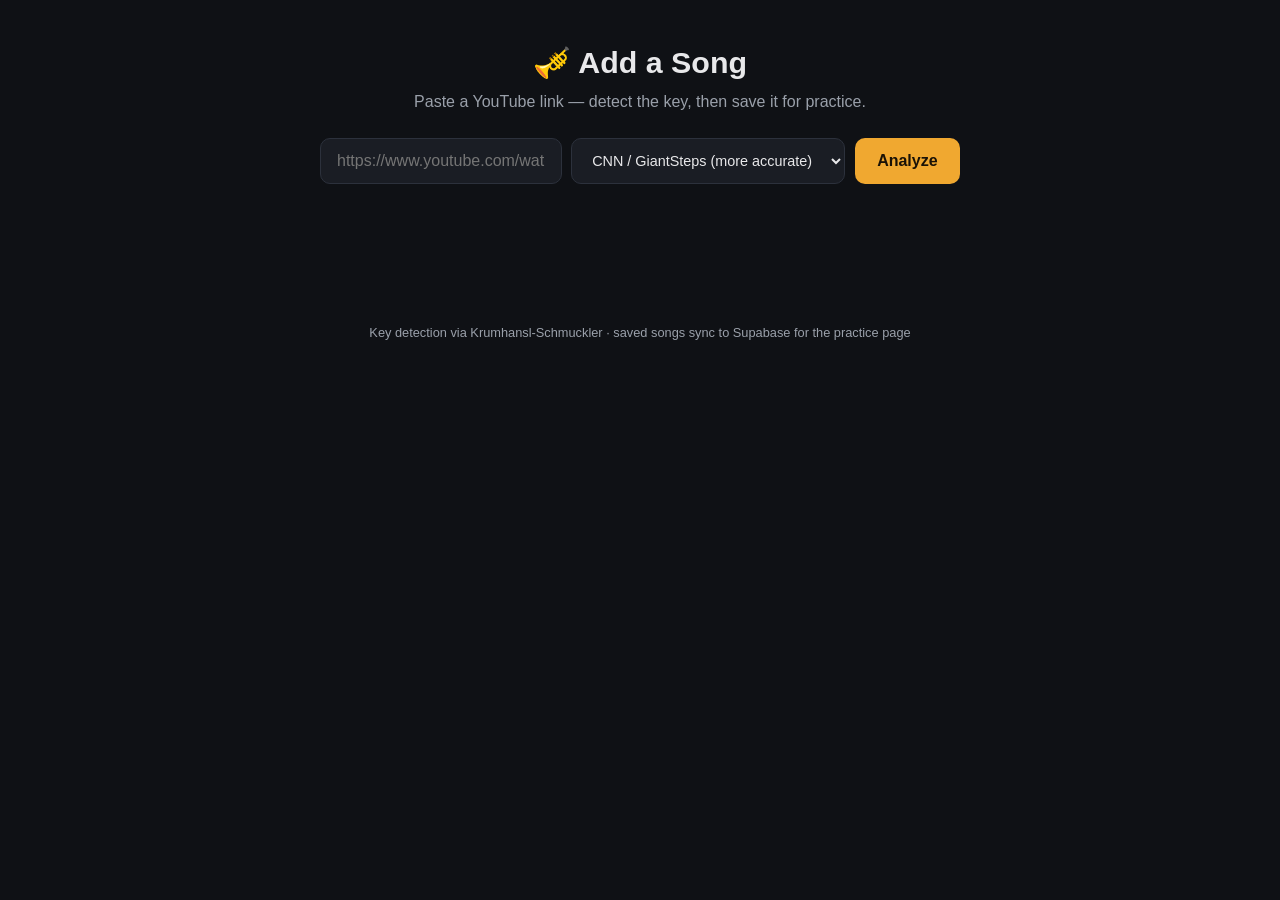
==== commit 4de7fc31: "Add optional CNN key-detection method, default to it when available Adds a madmom-based CNN key dete" ====
--- a/templates/index.html
+++ b/templates/index.html
@@ -15,6 +15,10 @@
 <div class="wrap">
   <form class="form" id="form">
     <input type="url" id="url" placeholder="https://www.youtube.com/watch?v=..." required>
+    <select id="method" title="Key detection method">
+      <option value="cnn">CNN / GiantSteps (more accurate)</option>
+      <option value="krumhansl">Krumhansl-Schmuckler (fast)</option>
+    </select>
     <button type="submit" id="go">Analyze</button>
   </form>
   <div class="status" id="status"></div>
@@ -33,7 +37,18 @@
 // Analyze runs on the Mac (yt-dlp/ffmpeg/librosa). "" = same origin.
 const ANALYZE = (window.CONFIG.ANALYZE_API || '').replace(/\/$/, '');
 
+const methodSelect = document.getElementById('method');
+
 wirePlayback();
+wireMetronome();
+wireEdit();
+
+// Hide the CNN option if the server doesn't have madmom installed.
+fetch(ANALYZE + '/methods').then(r => r.json()).then(({ methods }) => {
+  if (!methods.includes('cnn')) {
+    methodSelect.querySelector('option[value="cnn"]').remove();
+  }
+}).catch(() => {});
 
 form.addEventListener('submit', async (e) => {
   e.preventDefault();
@@ -48,7 +63,7 @@
     const res = await fetch(ANALYZE + '/analyze', {
       method: 'POST',
       headers: { 'Content-Type': 'application/json' },
-      body: JSON.stringify({ url }),
+      body: JSON.stringify({ url, method: methodSelect.value }),
     });
     const data = await res.json();
     if (!res.ok) throw new Error(data.error || 'Something went wrong');
--- a/static/styles.css
+++ b/static/styles.css
@@ -28,6 +28,10 @@
   font-size: 1rem;
 }
 input[type=url]:focus { outline: none; border-color: var(--accent); }
+#method {
+  padding: .8rem 1rem; border-radius: 10px; border: 1px solid var(--border);
+  background: var(--panel); color: var(--text); font-size: .9rem;
+}
 button {
   padding: .8rem 1.4rem; border: none; border-radius: 10px; background: var(--accent);
   color: #1a1206; font-weight: 600; font-size: 1rem; cursor: pointer;
@@ -52,6 +56,31 @@
   display: flex; align-items: center; gap: .6rem; justify-content: center; flex-wrap: wrap;
 }
 .save-btn.saved { background: #1f3a2a; color: #6fd99a; border-color: #2f5a40; }
+.edit-btn {
+  padding: .4rem .9rem; border-radius: 8px; border: 1px solid var(--accent-dim);
+  background: var(--open); color: var(--accent); font-weight: 600; cursor: pointer; font-size: .85rem;
+}
+.edit-btn:hover { background: var(--accent-dim); }
+
+.editbar {
+  display: flex; gap: .8rem; align-items: center; justify-content: center; flex-wrap: wrap;
+  max-width: 720px; margin: 0 auto 1.2rem; padding: .8rem 1rem; border-radius: 12px;
+  background: var(--panel); border: 1px solid var(--border); font-size: .85rem; color: var(--muted);
+}
+.editbar[hidden] { display: none; }
+.editbar label { display: flex; align-items: center; gap: .4rem; }
+.editbar select, .editbar input {
+  padding: .35rem .5rem; border-radius: 8px; background: var(--open); color: var(--text);
+  border: 1px solid var(--border); font-size: .85rem;
+}
+.editbar input[type=number] { width: 4.5rem; }
+.editbar .edit-apply, .editbar .edit-reset {
+  padding: .35rem .8rem; border-radius: 8px; border: 1px solid var(--accent-dim);
+  background: var(--open); color: var(--accent); font-weight: 600; cursor: pointer; font-size: .85rem;
+}
+.editbar .edit-apply:hover, .editbar .edit-reset:hover { background: var(--accent-dim); }
+.editbar button:disabled { opacity: .4; cursor: default; }
+.editbar .edit-detected { color: var(--muted); font-size: .75rem; width: 100%; text-align: center; }
 .status { text-align: center; color: var(--muted); min-height: 1.5rem; }
 .status.error { color: #ff7b72; }
 
@@ -66,6 +95,18 @@
 .keycard .label { color: var(--muted); font-size: .8rem; text-transform: uppercase; letter-spacing: .05em; }
 .keycard .value { font-size: 1.7rem; font-weight: 700; color: var(--accent); margin-top: .2rem; }
 .keycard small { color: var(--muted); }
+
+.metro { margin-top: .6rem; display: flex; gap: .4rem; justify-content: center; align-items: center; }
+.metro select {
+  padding: .25rem .4rem; border-radius: 8px; background: var(--open); color: var(--text);
+  border: 1px solid var(--border); font-size: .8rem;
+}
+.metro-btn {
+  padding: .25rem .7rem; font-size: .8rem; border-radius: 999px; background: var(--open);
+  color: var(--accent); border: 1px solid var(--accent-dim); cursor: pointer; font-weight: 600;
+}
+.metro-btn:hover { background: var(--accent-dim); }
+.metro-btn.playing { background: var(--accent); color: #1a1206; border-color: var(--accent); }
 
 .scale { margin-bottom: 2.2rem; }
 .scale h2 {
